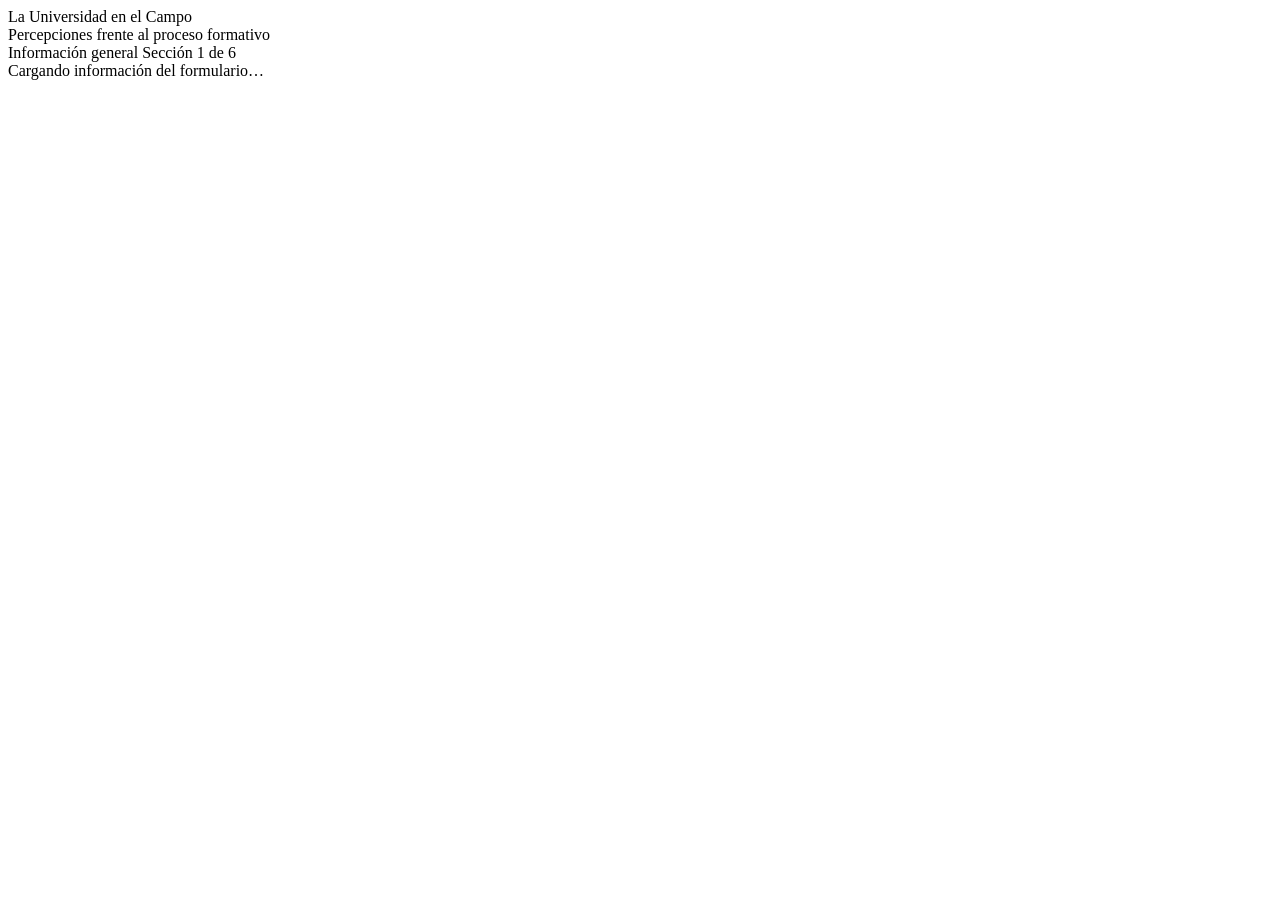
==== index.html @ bff48167 "fix: corregir mayúsculas en nombres de archivos" ====
<!DOCTYPE html>
<html lang="es">
<head>
  <meta charset="UTF-8" />
  <meta name="viewport" content="width=device-width, initial-scale=1.0" />
  <title>Percepciones Estudiantiles – La Universidad en el Campo</title>
  <link rel="stylesheet" href="css/styles.css" />
</head>
<body>

  <!-- Header -->
  <header class="header">
    <div class="header-logo">La Universidad en el Campo</div>
    <div class="header-sub">Percepciones frente al proceso formativo</div>
  </header>

  <!-- Barra de progreso -->
  <div class="progreso-wrap" id="barraProgreso">
    <div class="progreso-info">
      <span class="progreso-seccion" id="progresoSeccion">Información general</span>
      <span class="progreso-contador" id="progresoContador">Sección 1 de 6</span>
    </div>
    <div class="progreso-barra">
      <div class="progreso-fill" id="progresoFill" style="width: 16.6%"></div>
    </div>
  </div>

  <!-- Pantalla de carga inicial -->
  <div class="contenedor">
    <div class="cargando-catalogos visible" id="cargandoCatalogos">
      <div class="spinner"></div>
      <div class="cargando-texto">Cargando información del formulario…</div>
    </div>
  </div>

  <!-- Formulario -->
  <form id="formulario" novalidate style="display:none">
    <div class="contenedor">

      <!-- ==============================
           SECCIÓN 1 — INFORMACIÓN GENERAL
           ============================== -->
      <section class="seccion activa" id="sec1" data-titulo="Información general" data-num="1">
        <h2 class="seccion-titulo">Información general</h2>
        <p class="seccion-desc">Cuéntanos quién eres y en qué programa estás.</p>

        <!-- Nombre -->
        <div class="pregunta">
          <label class="pregunta-label" for="nombre">
            <span class="num">1</span> Nombre completo <span class="requerido">*</span>
          </label>
          <input type="text" id="nombre" name="nombre" placeholder="Tu nombre completo" autocomplete="name" />
          <div class="msg-error" id="err-nombre">Por favor ingresa tu nombre.</div>
        </div>

        <!-- Municipio -->
        <div class="pregunta">
          <label class="pregunta-label" for="municipio">
            <span class="num">2</span> Municipio <span class="requerido">*</span>
          </label>
          <select id="municipio" name="municipio">
            <option value="">— Selecciona un municipio —</option>
          </select>
          <div class="msg-error" id="err-municipio">Selecciona tu municipio.</div>
        </div>

        <!-- Institución Educativa -->
        <div class="pregunta">
          <label class="pregunta-label" for="institucion">
            <span class="num">3</span> Institución Educativa <span class="requerido">*</span>
          </label>
          <select id="institucion" name="institucion" disabled>
            <option value="">— Primero selecciona el municipio —</option>
          </select>
          <div class="msg-error" id="err-institucion">Selecciona tu institución.</div>
        </div>

        <!-- Sede -->
        <div class="pregunta">
          <label class="pregunta-label" for="sede">
            <span class="num">4</span> Sede <span class="requerido">*</span>
          </label>
          <select id="sede" name="sede" disabled>
            <option value="">— Primero selecciona la institución —</option>
          </select>
          <div class="msg-error" id="err-sede">Selecciona tu sede.</div>
        </div>

        <!-- Universidad -->
        <div class="pregunta">
          <label class="pregunta-label" for="universidad">
            <span class="num">5</span> Universidad <span class="requerido">*</span>
          </label>
          <select id="universidad" name="universidad">
            <option value="">— Selecciona una universidad —</option>
          </select>
          <div class="msg-error" id="err-universidad">Selecciona tu universidad.</div>
        </div>

        <!-- Programa -->
        <div class="pregunta">
          <label class="pregunta-label" for="programa">
            <span class="num">6</span> Programa de formación <span class="requerido">*</span>
          </label>
          <select id="programa" name="programa" disabled>
            <option value="">— Primero selecciona la universidad —</option>
          </select>
          <div class="msg-error" id="err-programa">Selecciona tu programa.</div>
        </div>

        <!-- Semestre -->
        <div class="pregunta">
          <label class="pregunta-label" for="semestre">
            <span class="num">7</span> Semestre o nivel de formación <span class="requerido">*</span>
          </label>
          <select id="semestre" name="semestre">
            <option value="">— Selecciona —</option>
            <option>Primero</option>
            <option>Segundo</option>
            <option>Tercero</option>
            <option>Cuarto</option>
            <option>Quinto</option>
            <option>Sexto</option>
          </select>
          <div class="msg-error" id="err-semestre">Selecciona tu semestre.</div>
        </div>

        <!-- Fecha -->
        <div class="pregunta">
          <label class="pregunta-label" for="fecha_diligenciamiento">
            <span class="num">8</span> Fecha de diligenciamiento <span class="requerido">*</span>
          </label>
          <input type="date" id="fecha_diligenciamiento" name="fecha_diligenciamiento" />
          <div class="msg-error" id="err-fecha_diligenciamiento">Selecciona la fecha.</div>
        </div>

        <div class="nav-botones">
          <button type="button" class="btn btn-primario" onclick="siguiente()">Siguiente →</button>
        </div>
      </section>

      <!-- ==============================
           SECCIÓN 2 — MOTIVACIÓN Y PERMANENCIA
           ============================== -->
      <section class="seccion" id="sec2" data-titulo="Motivación y permanencia" data-num="2">
        <h2 class="seccion-titulo">Motivación y permanencia</h2>
        <p class="seccion-desc">Cuéntanos cómo te sientes frente a tu proceso de formación.</p>

        <!-- P6 -->
        <div class="pregunta">
          <label class="pregunta-label">
            <span class="num">9</span> ¿Cómo te sientes actualmente frente a tu proceso de formación? <span class="requerido">*</span>
          </label>
          <div class="opciones" id="p6_motivacion">
            <label class="opcion"><input type="radio" name="p6_motivacion" value="Muy motivado"><span class="opcion-circulo"></span><span class="opcion-texto">Muy motivado/a</span></label>
            <label class="opcion"><input type="radio" name="p6_motivacion" value="Motivado"><span class="opcion-circulo"></span><span class="opcion-texto">Motivado/a</span></label>
            <label class="opcion"><input type="radio" name="p6_motivacion" value="Poco motivado"><span class="opcion-circulo"></span><span class="opcion-texto">Poco motivado/a</span></label>
            <label class="opcion"><input type="radio" name="p6_motivacion" value="Desmotivado"><span class="opcion-circulo"></span><span class="opcion-texto">Desmotivado/a</span></label>
          </div>
          <div class="msg-error" id="err-p6_motivacion">Selecciona una opción.</div>
        </div>

        <!-- P7 -->
        <div class="pregunta">
          <label class="pregunta-label">
            <span class="num">10</span> ¿Consideras importante continuar en el programa? <span class="requerido">*</span>
          </label>
          <div class="opciones" id="p7_continuar">
            <label class="opcion"><input type="radio" name="p7_continuar" value="Sí"><span class="opcion-circulo"></span><span class="opcion-texto">Sí</span></label>
            <label class="opcion"><input type="radio" name="p7_continuar" value="No"><span class="opcion-circulo"></span><span class="opcion-texto">No</span></label>
            <label class="opcion"><input type="radio" name="p7_continuar" value="Tal vez"><span class="opcion-circulo"></span><span class="opcion-texto">Tal vez</span></label>
          </div>
          <div class="msg-error" id="err-p7_continuar">Selecciona una opción.</div>
        </div>

        <!-- P8 -->
        <div class="pregunta">
          <label class="pregunta-label">
            <span class="num">11</span> ¿Has pensado en retirarte del programa? <span class="requerido">*</span>
          </label>
          <div class="opciones horizontal" id="p8_retiro">
            <label class="opcion"><input type="radio" name="p8_retiro" value="Sí"><span class="opcion-circulo"></span><span class="opcion-texto">Sí</span></label>
            <label class="opcion"><input type="radio" name="p8_retiro" value="No"><span class="opcion-circulo"></span><span class="opcion-texto">No</span></label>
          </div>
          <div class="msg-error" id="err-p8_retiro">Selecciona una opción.</div>
        </div>

        <!-- P9 — condicional si P8 = Sí -->
        <div class="pregunta pregunta-condicional" id="bloque-p9">
          <label class="pregunta-label">
            <span class="num">12</span> ¿Cuáles han sido las principales razones?
          </label>
          <div class="opciones" id="p9_razones_retiro">
            <label class="opcion"><input type="checkbox" name="p9_razones_retiro" value="Dificultades económicas"><span class="opcion-cuadro"></span><span class="opcion-texto">Dificultades económicas</span></label>
            <label class="opcion"><input type="checkbox" name="p9_razones_retiro" value="Falta de tiempo"><span class="opcion-cuadro"></span><span class="opcion-texto">Falta de tiempo</span></label>
            <label class="opcion"><input type="checkbox" name="p9_razones_retiro" value="Distancia o transporte"><span class="opcion-cuadro"></span><span class="opcion-texto">Distancia o transporte</span></label>
            <label class="opcion"><input type="checkbox" name="p9_razones_retiro" value="Problemas familiares"><span class="opcion-cuadro"></span><span class="opcion-texto">Problemas familiares</span></label>
            <label class="opcion"><input type="checkbox" name="p9_razones_retiro" value="Dificultades académicas"><span class="opcion-cuadro"></span><span class="opcion-texto">Dificultades académicas</span></label>
            <label class="opcion"><input type="checkbox" name="p9_razones_retiro" value="Falta de motivación"><span class="opcion-cuadro"></span><span class="opcion-texto">Falta de motivación</span></label>
            <label class="opcion"><input type="checkbox" name="p9_razones_retiro" value="Trabajo"><span class="opcion-cuadro"></span><span class="opcion-texto">Trabajo</span></label>
            <label class="opcion"><input type="checkbox" name="p9_razones_retiro" value="Otro"><span class="opcion-cuadro"></span><span class="opcion-texto">Otro</span></label>
          </div>
        </div>

        <!-- P10 -->
        <div class="pregunta">
          <label class="pregunta-label" for="p10_motivaciones">
            <span class="num">13</span> ¿Qué aspectos te motivan a continuar estudiando?
          </label>
          <textarea id="p10_motivaciones" name="p10_motivaciones" placeholder="Escribe aquí tu respuesta…"></textarea>
        </div>

        <div class="nav-botones">
          <button type="button" class="btn btn-secundario" onclick="anterior()">← Anterior</button>
          <button type="button" class="btn btn-primario" onclick="siguiente()">Siguiente →</button>
        </div>
      </section>

      <!-- ==============================
           SECCIÓN 3 — RENDIMIENTO ACADÉMICO
           ============================== -->
      <section class="seccion" id="sec3" data-titulo="Rendimiento académico" data-num="3">
        <h2 class="seccion-titulo">Rendimiento académico y dificultades</h2>
        <p class="seccion-desc">Cuéntanos cómo va tu proceso académico.</p>

        <!-- P11 -->
        <div class="pregunta">
          <label class="pregunta-label">
            <span class="num">14</span> ¿Cómo consideras tu desempeño académico? <span class="requerido">*</span>
          </label>
          <div class="opciones" id="p11_desempeno">
            <label class="opcion"><input type="radio" name="p11_desempeno" value="Excelente"><span class="opcion-circulo"></span><span class="opcion-texto">Excelente</span></label>
            <label class="opcion"><input type="radio" name="p11_desempeno" value="Bueno"><span class="opcion-circulo"></span><span class="opcion-texto">Bueno</span></label>
            <label class="opcion"><input type="radio" name="p11_desempeno" value="Regular"><span class="opcion-circulo"></span><span class="opcion-texto">Regular</span></label>
            <label class="opcion"><input type="radio" name="p11_desempeno" value="Bajo"><span class="opcion-circulo"></span><span class="opcion-texto">Bajo</span></label>
          </div>
          <div class="msg-error" id="err-p11_desempeno">Selecciona una opción.</div>
        </div>

        <!-- P12 -->
        <div class="pregunta">
          <label class="pregunta-label">
            <span class="num">15</span> ¿Has presentado dificultades en alguna asignatura o módulo? <span class="requerido">*</span>
          </label>
          <div class="opciones horizontal" id="p12_dificultades">
            <label class="opcion"><input type="radio" name="p12_dificultades" value="Sí"><span class="opcion-circulo"></span><span class="opcion-texto">Sí</span></label>
            <label class="opcion"><input type="radio" name="p12_dificultades" value="No"><span class="opcion-circulo"></span><span class="opcion-texto">No</span></label>
          </div>
          <div class="msg-error" id="err-p12_dificultades">Selecciona una opción.</div>
        </div>

        <!-- P13 — condicional si P12 = Sí -->
        <div class="pregunta pregunta-condicional" id="bloque-p13">
          <label class="pregunta-label">
            <span class="num">16</span> ¿Cuáles son las principales dificultades académicas?
          </label>
          <div class="opciones" id="p13_dificultades_detalle">
            <label class="opcion"><input type="checkbox" name="p13_dificultades_detalle" value="Comprensión de temas"><span class="opcion-cuadro"></span><span class="opcion-texto">Comprensión de temas</span></label>
            <label class="opcion"><input type="checkbox" name="p13_dificultades_detalle" value="Lectura y escritura"><span class="opcion-cuadro"></span><span class="opcion-texto">Lectura y escritura</span></label>
            <label class="opcion"><input type="checkbox" name="p13_dificultades_detalle" value="Uso de tecnología"><span class="opcion-cuadro"></span><span class="opcion-texto">Uso de tecnología</span></label>
            <label class="opcion"><input type="checkbox" name="p13_dificultades_detalle" value="Desarrollo de actividades"><span class="opcion-cuadro"></span><span class="opcion-texto">Desarrollo de actividades</span></label>
            <label class="opcion"><input type="checkbox" name="p13_dificultades_detalle" value="Tiempo para estudiar"><span class="opcion-cuadro"></span><span class="opcion-texto">Tiempo para estudiar</span></label>
            <label class="opcion"><input type="checkbox" name="p13_dificultades_detalle" value="Trabajo en equipo"><span class="opcion-cuadro"></span><span class="opcion-texto">Trabajo en equipo</span></label>
            <label class="opcion"><input type="checkbox" name="p13_dificultades_detalle" value="Investigación"><span class="opcion-cuadro"></span><span class="opcion-texto">Investigación</span></label>
            <label class="opcion"><input type="checkbox" name="p13_dificultades_detalle" value="Ninguna"><span class="opcion-cuadro"></span><span class="opcion-texto">Ninguna</span></label>
            <label class="opcion"><input type="checkbox" name="p13_dificultades_detalle" value="Otra"><span class="opcion-cuadro"></span><span class="opcion-texto">Otra</span></label>
          </div>
        </div>

        <!-- P13b -->
        <div class="pregunta">
          <label class="pregunta-label">
            <span class="num">17</span> ¿Has recibido apoyo oportuno para mejorar las dificultades académicas? <span class="requerido">*</span>
          </label>
          <div class="opciones horizontal" id="p13b_apoyo_oportuno">
            <label class="opcion"><input type="radio" name="p13b_apoyo_oportuno" value="Sí"><span class="opcion-circulo"></span><span class="opcion-texto">Sí</span></label>
            <label class="opcion"><input type="radio" name="p13b_apoyo_oportuno" value="No"><span class="opcion-circulo"></span><span class="opcion-texto">No</span></label>
          </div>
          <div class="msg-error" id="err-p13b_apoyo_oportuno">Selecciona una opción.</div>
        </div>

        <!-- P14 -->
        <div class="pregunta">
          <label class="pregunta-label" for="p14_estrategias">
            <span class="num">18</span> ¿Qué estrategias podrían ayudarte a mejorar tu proceso académico?
          </label>
          <textarea id="p14_estrategias" name="p14_estrategias" placeholder="Escribe aquí tu respuesta…"></textarea>
        </div>

        <div class="nav-botones">
          <button type="button" class="btn btn-secundario" onclick="anterior()">← Anterior</button>
          <button type="button" class="btn btn-primario" onclick="siguiente()">Siguiente →</button>
        </div>
      </section>

      <!-- ==============================
           SECCIÓN 4 — ACOMPAÑAMIENTO
           ============================== -->
      <section class="seccion" id="sec4" data-titulo="Necesidades de acompañamiento" data-num="4">
        <h2 class="seccion-titulo">Necesidades de acompañamiento</h2>
        <p class="seccion-desc">Cuéntanos qué tipo de apoyo necesitas.</p>

        <!-- P15 -->
        <div class="pregunta">
          <label class="pregunta-label">
            <span class="num">19</span> ¿Consideras que requieres mayor acompañamiento en tu proceso formativo? <span class="requerido">*</span>
          </label>
          <div class="opciones" id="p15_acompanamiento">
            <label class="opcion"><input type="radio" name="p15_acompanamiento" value="Sí"><span class="opcion-circulo"></span><span class="opcion-texto">Sí</span></label>
            <label class="opcion"><input type="radio" name="p15_acompanamiento" value="No"><span class="opcion-circulo"></span><span class="opcion-texto">No</span></label>
            <label class="opcion"><input type="radio" name="p15_acompanamiento" value="Algunas veces"><span class="opcion-circulo"></span><span class="opcion-texto">Algunas veces</span></label>
          </div>
          <div class="msg-error" id="err-p15_acompanamiento">Selecciona una opción.</div>
        </div>

        <!-- P16 -->
        <div class="pregunta">
          <label class="pregunta-label">
            <span class="num">20</span> ¿En qué aspectos necesitas mayor apoyo?
          </label>
          <div class="opciones" id="p16_aspectos_apoyo">
            <label class="opcion"><input type="checkbox" name="p16_aspectos_apoyo" value="Académico"><span class="opcion-cuadro"></span><span class="opcion-texto">Académico</span></label>
            <label class="opcion"><input type="checkbox" name="p16_aspectos_apoyo" value="Personal"><span class="opcion-cuadro"></span><span class="opcion-texto">Personal</span></label>
            <label class="opcion"><input type="checkbox" name="p16_aspectos_apoyo" value="Motivacional"><span class="opcion-cuadro"></span><span class="opcion-texto">Motivacional</span></label>
            <label class="opcion"><input type="checkbox" name="p16_aspectos_apoyo" value="Tecnológico"><span class="opcion-cuadro"></span><span class="opcion-texto">Tecnológico</span></label>
            <label class="opcion"><input type="checkbox" name="p16_aspectos_apoyo" value="Orientación para proyectos"><span class="opcion-cuadro"></span><span class="opcion-texto">Orientación para proyectos</span></label>
            <label class="opcion"><input type="checkbox" name="p16_aspectos_apoyo" value="Manejo del tiempo"><span class="opcion-cuadro"></span><span class="opcion-texto">Manejo del tiempo</span></label>
            <label class="opcion"><input type="checkbox" name="p16_aspectos_apoyo" value="Comunicación con docentes"><span class="opcion-cuadro"></span><span class="opcion-texto">Comunicación con docentes</span></label>
            <label class="opcion"><input type="checkbox" name="p16_aspectos_apoyo" value="Otro"><span class="opcion-cuadro"></span><span class="opcion-texto">Otro</span></label>
          </div>
        </div>

        <!-- P17 -->
        <div class="pregunta">
          <label class="pregunta-label">
            <span class="num">21</span> ¿De quién necesitas mayor acompañamiento?
          </label>
          <div class="opciones" id="p17_quien_acompana">
            <label class="opcion"><input type="checkbox" name="p17_quien_acompana" value="Docente universitario"><span class="opcion-cuadro"></span><span class="opcion-texto">Docente universitario</span></label>
            <label class="opcion"><input type="checkbox" name="p17_quien_acompana" value="Padrino"><span class="opcion-cuadro"></span><span class="opcion-texto">Padrino</span></label>
            <label class="opcion"><input type="checkbox" name="p17_quien_acompana" value="Compañeros de grupo"><span class="opcion-cuadro"></span><span class="opcion-texto">Compañeros de grupo</span></label>
            <label class="opcion"><input type="checkbox" name="p17_quien_acompana" value="Institución Educativa"><span class="opcion-cuadro"></span><span class="opcion-texto">Institución Educativa</span></label>
            <label class="opcion"><input type="checkbox" name="p17_quien_acompana" value="Familia"><span class="opcion-cuadro"></span><span class="opcion-texto">Familia</span></label>
          </div>
        </div>

        <div class="nav-botones">
          <button type="button" class="btn btn-secundario" onclick="anterior()">← Anterior</button>
          <button type="button" class="btn btn-primario" onclick="siguiente()">Siguiente →</button>
        </div>
      </section>

      <!-- ==============================
           SECCIÓN 5 — PERCEPCIÓN
           ============================== -->
      <section class="seccion" id="sec5" data-titulo="Percepción del proceso formativo" data-num="5">
        <h2 class="seccion-titulo">Percepción sobre el proceso formativo</h2>
        <p class="seccion-desc">Tu opinión es clave para mejorar el programa.</p>

        <!-- P18 — Escala 1-5 -->
        <div class="pregunta">
          <label class="pregunta-label">
            <span class="num">22</span> ¿Cómo valoras el acompañamiento de los docentes universitarios? <span class="requerido">*</span>
          </label>
          <div class="escala-wrap">
            <div class="escala-opciones" id="p18_valoracion_docentes">
              <label class="escala-opcion"><input type="radio" name="p18_valoracion_docentes" value="1"><div class="escala-btn">1</div></label>
              <label class="escala-opcion"><input type="radio" name="p18_valoracion_docentes" value="2"><div class="escala-btn">2</div></label>
              <label class="escala-opcion"><input type="radio" name="p18_valoracion_docentes" value="3"><div class="escala-btn">3</div></label>
              <label class="escala-opcion"><input type="radio" name="p18_valoracion_docentes" value="4"><div class="escala-btn">4</div></label>
              <label class="escala-opcion"><input type="radio" name="p18_valoracion_docentes" value="5"><div class="escala-btn">5</div></label>
            </div>
            <div class="escala-labels"><span>Muy bajo</span><span>Excelente</span></div>
          </div>
          <div class="msg-error" id="err-p18_valoracion_docentes">Selecciona una valoración.</div>
        </div>

        <!-- P19 -->
        <div class="pregunta">
          <label class="pregunta-label">
            <span class="num">23</span> ¿Consideras que las estrategias del modelo Escuela Nueva favorecen tu aprendizaje? <span class="requerido">*</span>
          </label>
          <div class="opciones" id="p19_escuela_nueva">
            <label class="opcion"><input type="radio" name="p19_escuela_nueva" value="Sí"><span class="opcion-circulo"></span><span class="opcion-texto">Sí</span></label>
            <label class="opcion"><input type="radio" name="p19_escuela_nueva" value="No"><span class="opcion-circulo"></span><span class="opcion-texto">No</span></label>
            <label class="opcion"><input type="radio" name="p19_escuela_nueva" value="Parcialmente"><span class="opcion-circulo"></span><span class="opcion-texto">Parcialmente</span></label>
          </div>
          <div class="msg-error" id="err-p19_escuela_nueva">Selecciona una opción.</div>
        </div>

        <!-- P20 -->
        <div class="pregunta">
          <label class="pregunta-label">
            <span class="num">24</span> ¿Cómo evalúas los módulos de currículo base entregados? <span class="requerido">*</span>
          </label>
          <div class="opciones" id="p20_modulos">
            <label class="opcion"><input type="radio" name="p20_modulos" value="Muy útiles"><span class="opcion-circulo"></span><span class="opcion-texto">Muy útiles</span></label>
            <label class="opcion"><input type="radio" name="p20_modulos" value="Útiles"><span class="opcion-circulo"></span><span class="opcion-texto">Útiles</span></label>
            <label class="opcion"><input type="radio" name="p20_modulos" value="Poco útiles"><span class="opcion-circulo"></span><span class="opcion-texto">Poco útiles</span></label>
          </div>
          <div class="msg-error" id="err-p20_modulos">Selecciona una opción.</div>
        </div>

        <!-- P21 -->
        <div class="pregunta">
          <label class="pregunta-label">
            <span class="num">25</span> ¿Consideras que los módulos se relacionan con tus proyectos para la vida? <span class="requerido">*</span>
          </label>
          <div class="opciones" id="p21_proyectos_vida">
            <label class="opcion"><input type="radio" name="p21_proyectos_vida" value="Sí"><span class="opcion-circulo"></span><span class="opcion-texto">Sí</span></label>
            <label class="opcion"><input type="radio" name="p21_proyectos_vida" value="No"><span class="opcion-circulo"></span><span class="opcion-texto">No</span></label>
            <label class="opcion"><input type="radio" name="p21_proyectos_vida" value="Parcialmente"><span class="opcion-circulo"></span><span class="opcion-texto">Parcialmente</span></label>
          </div>
          <div class="msg-error" id="err-p21_proyectos_vida">Selecciona una opción.</div>
        </div>

        <!-- P22 -->
        <div class="pregunta">
          <label class="pregunta-label" for="p22_aspectos_positivos">
            <span class="num">26</span> ¿Qué aspectos positivos destacas del proceso formativo?
          </label>
          <textarea id="p22_aspectos_positivos" name="p22_aspectos_positivos" placeholder="Escribe aquí tu respuesta…"></textarea>
        </div>

        <!-- P23 -->
        <div class="pregunta">
          <label class="pregunta-label" for="p23_mejoras">
            <span class="num">27</span> ¿Qué aspectos deberían fortalecerse o mejorarse?
          </label>
          <textarea id="p23_mejoras" name="p23_mejoras" placeholder="Escribe aquí tu respuesta…"></textarea>
        </div>

        <div class="nav-botones">
          <button type="button" class="btn btn-secundario" onclick="anterior()">← Anterior</button>
          <button type="button" class="btn btn-primario" onclick="siguiente()">Siguiente →</button>
        </div>
      </section>

      <!-- ==============================
           SECCIÓN 6 — CIERRE
           ============================== -->
      <section class="seccion" id="sec6" data-titulo="Cierre" data-num="6">
        <h2 class="seccion-titulo">Cierre</h2>
        <p class="seccion-desc">¡Ya casi terminas! Un último espacio para lo que quieras compartir.</p>

        <!-- P24 -->
        <div class="pregunta">
          <label class="pregunta-label" for="p24_comentarios">
            <span class="num">28</span> ¿Deseas agregar algún comentario o recomendación?
          </label>
          <textarea id="p24_comentarios" name="p24_comentarios" placeholder="Escribe aquí tu respuesta…" style="min-height:120px"></textarea>
        </div>

        <div class="nav-botones">
          <button type="button" class="btn btn-secundario" onclick="anterior()">← Anterior</button>
          <button type="button" class="btn btn-primario" id="btnEnviar" onclick="enviarFormulario()">Enviar formulario ✓</button>
        </div>
      </section>

      <!-- Estado de envío -->
      <div class="enviando" id="enviando">
        <div class="spinner"></div>
        <p style="color:#666; font-size:0.92rem">Enviando tus respuestas…</p>
      </div>

      <!-- Pantalla de éxito -->
      <div class="exito" id="exito">
        <div class="exito-icono">🌱</div>
        <h2 class="exito-titulo">¡Gracias por tu participación!</h2>
        <p class="exito-texto">Tu respuesta fue enviada correctamente. Tu voz es importante para fortalecer La Universidad en el Campo.</p>
        <button class="btn btn-primario" style="max-width:280px; margin:0 auto; display:block" onclick="reiniciarFormulario()">Registrar otra respuesta</button>
      </div>

    </div>
  </form>

  <script src="js/config.js"></script>
  <script src="js/form.js"></script>
</body>
</html>
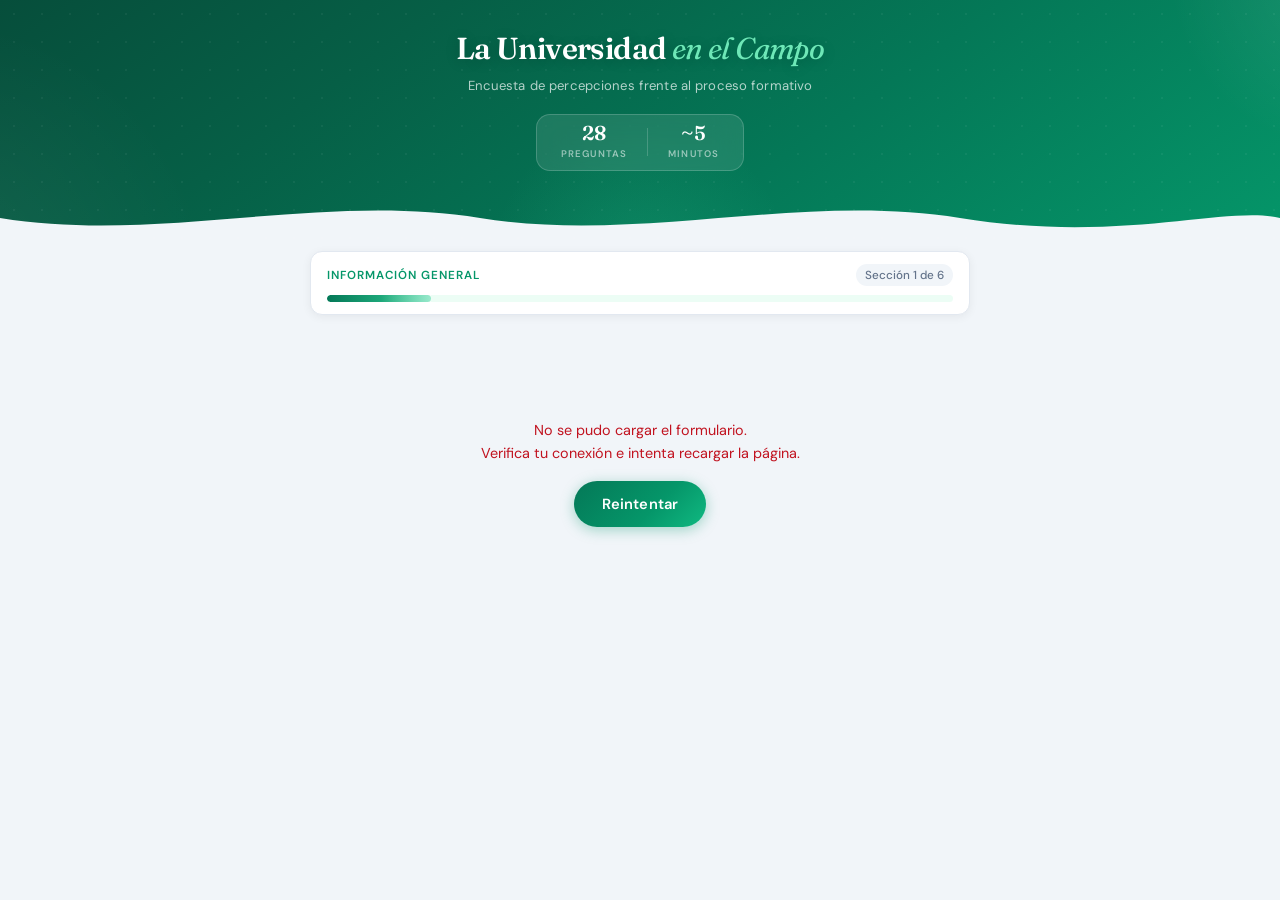
==== commit 3a4bac1c: "Organización" ====
--- a/index.html
+++ b/index.html
@@ -10,18 +10,36 @@
 
   <!-- Header -->
   <header class="header">
-    <div class="header-logo">La Universidad en el Campo</div>
-    <div class="header-sub">Percepciones frente al proceso formativo</div>
+    <div class="header-inner">
+      <h1 class="header-logo">La Universidad <em>en el Campo</em></h1>
+      <p class="header-sub">Encuesta de percepciones frente al proceso formativo</p>
+      <div class="header-stats">
+        <div class="hstat">
+          <span class="hstat-num">28</span>
+          <span class="hstat-lbl">preguntas</span>
+        </div>
+        <div class="hstat-div"></div>
+        <div class="hstat">
+          <span class="hstat-num">~5</span>
+          <span class="hstat-lbl">minutos</span>
+        </div>
+      </div>
+    </div>
+    <svg class="header-wave" xmlns="http://www.w3.org/2000/svg" viewBox="0 0 1440 72" preserveAspectRatio="none" aria-hidden="true">
+      <path d="M0,36 C180,72 360,0 540,36 C720,72 900,0 1080,36 C1260,72 1380,18 1440,36 L1440,72 L0,72 Z"/>
+    </svg>
   </header>
 
   <!-- Barra de progreso -->
   <div class="progreso-wrap" id="barraProgreso">
-    <div class="progreso-info">
-      <span class="progreso-seccion" id="progresoSeccion">Información general</span>
-      <span class="progreso-contador" id="progresoContador">Sección 1 de 6</span>
-    </div>
-    <div class="progreso-barra">
-      <div class="progreso-fill" id="progresoFill" style="width: 16.6%"></div>
+    <div class="progreso-inner">
+      <div class="progreso-info">
+        <span class="progreso-seccion" id="progresoSeccion">Información general</span>
+        <span class="progreso-contador" id="progresoContador">Sección 1 de 6</span>
+      </div>
+      <div class="progreso-barra">
+        <div class="progreso-fill" id="progresoFill" style="width: 16.6%"></div>
+      </div>
     </div>
   </div>
 
@@ -466,9 +484,10 @@
       <!-- Pantalla de éxito -->
       <div class="exito" id="exito">
         <div class="exito-icono">🌱</div>
-        <h2 class="exito-titulo">¡Gracias por tu participación!</h2>
-        <p class="exito-texto">Tu respuesta fue enviada correctamente. Tu voz es importante para fortalecer La Universidad en el Campo.</p>
-        <button class="btn btn-primario" style="max-width:280px; margin:0 auto; display:block" onclick="reiniciarFormulario()">Registrar otra respuesta</button>
+        <h2 class="exito-titulo">¡Gracias<span id="exito-nombre" class="exito-nombre"></span>!</h2>
+        <div class="exito-badge">✓ Formulario enviado correctamente</div>
+        <p class="exito-texto">Tu respuesta fue registrada exitosamente. Tu voz es clave para fortalecer <strong>La Universidad en el Campo</strong> y mejorar el proceso formativo.</p>
+        <button class="btn btn-primario" style="max-width:290px; margin:0 auto; display:block" onclick="reiniciarFormulario()">Registrar otra respuesta</button>
       </div>
 
     </div>
--- a/css/styles.css
+++ b/css/styles.css
@@ -0,0 +1,783 @@
+/* ================================================
+   UNIVERSIDAD EN EL CAMPO — Estilos del formulario
+   Versión 2 — Diseño moderno y responsivo
+   ================================================ */
+
+@import url('https://fonts.googleapis.com/css2?family=Fraunces:ital,wght@0,400;0,600;1,400&family=DM+Sans:opsz,wght@9..40,300;9..40,400;9..40,500;9..40,600&display=swap');
+
+/* ─── Variables ─────────────────────────────── */
+:root {
+  --verde:         #059669;
+  --verde-dark:    #047857;
+  --verde-grad:    #10b981;
+  --verde-claro:   #34d399;
+  --verde-suave:   #ecfdf5;
+  --verde-medio:   #a7f3d0;
+  --accent:        #f97316;
+  --accent-suave:  #fff7ed;
+  --surface:       #f1f5f9;
+  --card:          #ffffff;
+  --texto:         #0f172a;
+  --texto-muted:   #64748b;
+  --borde:         #e2e8f0;
+  --error:         #ef4444;
+  --error-suave:   #fef2f2;
+  --sombra-xs:     0 1px 2px rgba(0,0,0,0.06);
+  --sombra-sm:     0 1px 4px rgba(0,0,0,0.07), 0 1px 2px rgba(0,0,0,0.04);
+  --sombra:        0 4px 16px rgba(0,0,0,0.08), 0 2px 6px rgba(0,0,0,0.04);
+  --sombra-lg:     0 12px 40px rgba(0,0,0,0.12), 0 4px 12px rgba(0,0,0,0.06);
+  --radio:         14px;
+  --radio-sm:      9px;
+  --t:             0.22s cubic-bezier(0.4, 0, 0.2, 1);
+}
+
+/* ─── Reset ─────────────────────────────────── */
+*, *::before, *::after { box-sizing: border-box; margin: 0; padding: 0; }
+
+body {
+  font-family: 'DM Sans', sans-serif;
+  font-weight: 400;
+  background: var(--surface);
+  color: var(--texto);
+  min-height: 100vh;
+  line-height: 1.6;
+  font-size: 16px;
+  -webkit-font-smoothing: antialiased;
+}
+
+/* ─── Header ─────────────────────────────────── */
+.header {
+  background: linear-gradient(145deg, #064e3b 0%, #065f46 28%, #047857 62%, #059669 100%);
+  color: #fff;
+  padding: 30px 24px 72px;
+  text-align: center;
+  position: relative;
+  overflow: hidden;
+}
+
+/* Círculos decorativos de fondo */
+.header::before {
+  content: '';
+  position: absolute;
+  inset: 0;
+  background:
+    radial-gradient(circle 500px at -5% 120%, rgba(255,255,255,0.06) 0%, transparent 55%),
+    radial-gradient(circle 350px at 105% -10%, rgba(255,255,255,0.09) 0%, transparent 50%),
+    radial-gradient(circle 250px at 50% 110%, rgba(52,211,153,0.18) 0%, transparent 60%);
+  pointer-events: none;
+}
+
+/* Grid punteado sutil */
+.header::after {
+  content: '';
+  position: absolute;
+  inset: 0;
+  background-image: radial-gradient(circle, rgba(255,255,255,0.12) 1px, transparent 1px);
+  background-size: 28px 28px;
+  opacity: 0.4;
+  pointer-events: none;
+}
+
+.header-inner {
+  position: relative;
+  z-index: 1;
+  max-width: 680px;
+  margin: 0 auto;
+}
+
+.header-eyebrow {
+  font-size: 0.68rem;
+  font-weight: 600;
+  letter-spacing: 0.2em;
+  text-transform: uppercase;
+  color: rgba(255,255,255,0.55);
+  margin-bottom: 18px;
+  display: flex;
+  align-items: center;
+  justify-content: center;
+  gap: 10px;
+}
+
+.header-eyebrow::before,
+.header-eyebrow::after {
+  content: '';
+  display: block;
+  width: 32px;
+  height: 1px;
+  background: rgba(255,255,255,0.25);
+}
+
+.header-logo {
+  font-family: 'Fraunces', serif;
+  font-size: 1.9rem;
+  font-weight: 600;
+  letter-spacing: -0.02em;
+  line-height: 1.2;
+  margin-bottom: 10px;
+  text-shadow: 0 2px 14px rgba(0,0,0,0.2);
+  position: relative;
+}
+
+.header-logo em {
+  font-style: italic;
+  font-weight: 400;
+  color: #6ee7b7;
+}
+
+.header-sub {
+  font-size: 0.82rem;
+  font-weight: 400;
+  color: rgba(255,255,255,0.7);
+  max-width: 360px;
+  margin: 0 auto 18px;
+  line-height: 1.5;
+  letter-spacing: 0.01em;
+}
+
+.header-stats {
+  display: inline-flex;
+  align-items: center;
+  background: rgba(255,255,255,0.1);
+  backdrop-filter: blur(14px);
+  -webkit-backdrop-filter: blur(14px);
+  border: 1px solid rgba(255,255,255,0.18);
+  border-radius: 14px;
+  padding: 8px 4px;
+}
+
+.hstat {
+  display: flex;
+  flex-direction: column;
+  align-items: center;
+  padding: 0 20px;
+}
+
+.hstat-num {
+  font-family: 'Fraunces', serif;
+  font-size: 1.25rem;
+  font-weight: 600;
+  line-height: 1;
+  color: #fff;
+}
+
+.hstat-lbl {
+  font-size: 0.6rem;
+  font-weight: 600;
+  letter-spacing: 0.12em;
+  text-transform: uppercase;
+  color: rgba(255,255,255,0.55);
+  margin-top: 3px;
+}
+
+.hstat-div {
+  width: 1px;
+  height: 28px;
+  background: rgba(255,255,255,0.18);
+  flex-shrink: 0;
+}
+
+/* Ola SVG inferior */
+.header-wave {
+  position: absolute;
+  bottom: -1px;
+  left: 0;
+  width: 100%;
+  height: 52px;
+  display: block;
+}
+
+.header-wave path {
+  fill: var(--surface);
+}
+
+/* ─── Barra de progreso ──────────────────────── */
+.progreso-wrap {
+  background: var(--surface);
+  position: sticky;
+  top: 0;
+  z-index: 100;
+  padding: 8px 16px;
+}
+
+.progreso-inner {
+  max-width: 660px;
+  margin: 0 auto;
+  padding: 12px 16px;
+  background: var(--card);
+  border: 1px solid var(--borde);
+  border-radius: 12px;
+  box-shadow: 0 2px 10px rgba(0,0,0,0.06);
+}
+
+.progreso-info {
+  display: flex;
+  justify-content: space-between;
+  align-items: center;
+  margin-bottom: 9px;
+}
+
+.progreso-seccion {
+  font-size: 0.73rem;
+  font-weight: 600;
+  color: var(--verde);
+  text-transform: uppercase;
+  letter-spacing: 0.08em;
+}
+
+.progreso-contador {
+  font-size: 0.73rem;
+  color: var(--texto-muted);
+  font-weight: 500;
+  background: var(--surface);
+  padding: 2px 9px;
+  border-radius: 99px;
+}
+
+.progreso-barra {
+  height: 7px;
+  background: var(--verde-suave);
+  border-radius: 99px;
+  overflow: hidden;
+}
+
+.progreso-fill {
+  height: 100%;
+  background: linear-gradient(90deg, var(--verde-dark), var(--verde-claro));
+  border-radius: 99px;
+  transition: width 0.65s cubic-bezier(0.4, 0, 0.2, 1);
+  position: relative;
+}
+
+.progreso-fill::after {
+  content: '';
+  position: absolute;
+  top: 0; right: 0; bottom: 0;
+  width: 50px;
+  background: linear-gradient(90deg, transparent, rgba(255,255,255,0.5));
+  animation: shimmer 2s ease-in-out infinite;
+}
+
+@keyframes shimmer {
+  0%, 100% { opacity: 0; }
+  50%       { opacity: 1; }
+}
+
+/* ─── Contenedor principal ───────────────────── */
+.contenedor {
+  max-width: 660px;
+  margin: 0 auto;
+  padding: 16px 16px 100px;
+}
+
+/* Oculta el contenedor del spinner cuando el spinner está escondido */
+.contenedor:has(> .cargando-catalogos:not(.visible)) {
+  display: none;
+}
+
+/* ─── Secciones con animación direccional ────── */
+.seccion { display: none; }
+
+.seccion.activa {
+  display: block;
+  animation: slideInRight 0.38s cubic-bezier(0.4, 0, 0.2, 1) forwards;
+}
+
+.seccion.activa.reverse {
+  animation: slideInLeft 0.38s cubic-bezier(0.4, 0, 0.2, 1) forwards;
+}
+
+@keyframes slideInRight {
+  from { opacity: 0; transform: translateX(30px); }
+  to   { opacity: 1; transform: translateX(0);    }
+}
+
+@keyframes slideInLeft {
+  from { opacity: 0; transform: translateX(-30px); }
+  to   { opacity: 1; transform: translateX(0);     }
+}
+
+.seccion-titulo {
+  font-family: 'Fraunces', serif;
+  font-size: 1.5rem;
+  color: var(--texto);
+  margin-bottom: 6px;
+  font-weight: 600;
+  letter-spacing: -0.01em;
+}
+
+.seccion-desc {
+  font-size: 0.875rem;
+  color: var(--texto-muted);
+  margin-bottom: 14px;
+  padding-bottom: 12px;
+  border-bottom: 2px solid var(--verde-suave);
+  line-height: 1.65;
+}
+
+/* ─── Tarjeta de pregunta ────────────────────── */
+.pregunta {
+  background: var(--card);
+  border: 1.5px solid var(--borde);
+  border-radius: var(--radio);
+  padding: 22px;
+  margin-bottom: 14px;
+  transition: border-color var(--t), box-shadow var(--t), transform var(--t);
+  box-shadow: var(--sombra-xs);
+}
+
+.pregunta:hover {
+  border-color: var(--verde-medio);
+  box-shadow: var(--sombra-sm);
+}
+
+.pregunta:focus-within {
+  border-color: var(--verde);
+  box-shadow: 0 0 0 4px rgba(5,150,105,0.09), var(--sombra);
+}
+
+.pregunta-label {
+  display: block;
+  font-weight: 500;
+  font-size: 0.92rem;
+  margin-bottom: 14px;
+  line-height: 1.55;
+  color: var(--texto);
+}
+
+.pregunta-label .num {
+  display: inline-flex;
+  align-items: center;
+  justify-content: center;
+  width: 24px;
+  height: 24px;
+  background: linear-gradient(135deg, var(--verde-dark), var(--verde-grad));
+  color: #fff;
+  border-radius: 50%;
+  font-size: 0.67rem;
+  font-weight: 700;
+  margin-right: 8px;
+  flex-shrink: 0;
+  vertical-align: middle;
+  box-shadow: 0 2px 6px rgba(5,150,105,0.3);
+}
+
+.pregunta-label .requerido {
+  color: var(--accent);
+  margin-left: 2px;
+  font-weight: 600;
+}
+
+.pregunta-condicional { display: none; }
+.pregunta-condicional.visible {
+  display: block;
+  animation: slideInRight 0.3s ease forwards;
+}
+
+/* ─── Inputs de texto / fecha / select / textarea ─ */
+input[type="text"],
+input[type="date"],
+select,
+textarea {
+  width: 100%;
+  padding: 11px 14px;
+  border: 1.5px solid var(--borde);
+  border-radius: var(--radio-sm);
+  font-family: 'DM Sans', sans-serif;
+  font-size: 0.9rem;
+  color: var(--texto);
+  background: var(--card);
+  transition: border-color var(--t), box-shadow var(--t), background var(--t);
+  appearance: none;
+  -webkit-appearance: none;
+}
+
+input[type="text"]:focus,
+input[type="date"]:focus,
+select:focus,
+textarea:focus {
+  outline: none;
+  border-color: var(--verde);
+  box-shadow: 0 0 0 3px rgba(5,150,105,0.12);
+  background: var(--verde-suave);
+}
+
+input.error, select.error, textarea.error {
+  border-color: var(--error) !important;
+  background: var(--error-suave) !important;
+  box-shadow: 0 0 0 3px rgba(239,68,68,0.1) !important;
+}
+
+.msg-error {
+  font-size: 0.77rem;
+  color: var(--error);
+  margin-top: 7px;
+  display: none;
+  align-items: center;
+  gap: 5px;
+  font-weight: 500;
+}
+
+.msg-error::before {
+  content: '!';
+  display: inline-flex;
+  align-items: center;
+  justify-content: center;
+  width: 15px;
+  height: 15px;
+  background: var(--error);
+  color: #fff;
+  border-radius: 50%;
+  font-size: 0.65rem;
+  font-weight: 700;
+  flex-shrink: 0;
+}
+
+.msg-error.visible { display: flex; }
+
+select {
+  background-image: url("data:image/svg+xml,%3Csvg xmlns='http://www.w3.org/2000/svg' width='12' height='8' viewBox='0 0 12 8'%3E%3Cpath fill='%23059669' d='M6 8L0 0h12z'/%3E%3C/svg%3E");
+  background-repeat: no-repeat;
+  background-position: right 14px center;
+  padding-right: 38px;
+  cursor: pointer;
+}
+
+select:disabled {
+  background-color: var(--surface);
+  color: #aab;
+  cursor: not-allowed;
+  opacity: 0.8;
+}
+
+textarea {
+  resize: vertical;
+  min-height: 90px;
+}
+
+/* ─── Opciones (radio y checkbox) ────────────── */
+.opciones { display: flex; flex-direction: column; gap: 8px; }
+.opciones.horizontal { flex-direction: row; flex-wrap: wrap; gap: 8px; }
+
+.opcion {
+  display: flex;
+  align-items: center;
+  gap: 10px;
+  padding: 11px 14px;
+  border: 1.5px solid var(--borde);
+  border-radius: var(--radio-sm);
+  cursor: pointer;
+  transition: all var(--t);
+  user-select: none;
+  background: var(--card);
+}
+
+.opcion:hover {
+  border-color: var(--verde);
+  background: var(--verde-suave);
+  transform: translateX(3px);
+}
+
+.opcion input[type="radio"],
+.opcion input[type="checkbox"] { display: none; }
+
+.opcion-circulo {
+  width: 20px; height: 20px;
+  border: 2px solid var(--borde);
+  border-radius: 50%;
+  flex-shrink: 0;
+  transition: all var(--t);
+  position: relative;
+}
+
+.opcion-cuadro {
+  width: 20px; height: 20px;
+  border: 2px solid var(--borde);
+  border-radius: 5px;
+  flex-shrink: 0;
+  transition: all var(--t);
+  position: relative;
+}
+
+.opcion input:checked ~ .opcion-circulo {
+  border-color: var(--verde);
+  background: var(--verde);
+  box-shadow: inset 0 0 0 4px var(--card);
+  transform: scale(1.12);
+}
+
+.opcion input:checked ~ .opcion-cuadro {
+  border-color: var(--verde);
+  background: var(--verde);
+  transform: scale(1.08);
+}
+
+.opcion input:checked ~ .opcion-cuadro::after {
+  content: '';
+  position: absolute;
+  left: 4px; top: 0;
+  width: 7px; height: 12px;
+  border: 2.5px solid #fff;
+  border-top: none; border-left: none;
+  transform: rotate(45deg);
+}
+
+.opcion:has(input:checked) {
+  border-color: var(--verde);
+  background: var(--verde-suave);
+  transform: translateX(3px);
+  box-shadow: var(--sombra-xs);
+}
+
+.opcion-texto { font-size: 0.9rem; }
+
+/* ─── Escala Likert ──────────────────────────── */
+.escala-wrap { display: flex; flex-direction: column; gap: 10px; }
+
+.escala-labels {
+  display: flex;
+  justify-content: space-between;
+  font-size: 0.72rem;
+  color: var(--texto-muted);
+  padding: 0 4px;
+  font-weight: 500;
+}
+
+.escala-opciones {
+  display: flex;
+  justify-content: space-between;
+  gap: 8px;
+}
+
+.escala-opcion {
+  flex: 1;
+  display: flex;
+  flex-direction: column;
+  align-items: center;
+  cursor: pointer;
+}
+
+.escala-opcion input { display: none; }
+
+.escala-btn {
+  width: 100%;
+  aspect-ratio: 1;
+  max-width: 58px;
+  border: 2px solid var(--borde);
+  border-radius: 12px;
+  display: flex;
+  align-items: center;
+  justify-content: center;
+  font-weight: 700;
+  font-size: 1rem;
+  transition: all var(--t);
+  color: var(--texto-muted);
+  background: var(--card);
+}
+
+.escala-opcion:hover .escala-btn {
+  border-color: var(--verde);
+  color: var(--verde);
+  background: var(--verde-suave);
+  transform: translateY(-3px);
+  box-shadow: var(--sombra-sm);
+}
+
+.escala-opcion input:checked ~ .escala-btn {
+  background: linear-gradient(135deg, var(--verde-dark), var(--verde-grad));
+  border-color: transparent;
+  color: #fff;
+  transform: translateY(-4px) scale(1.1);
+  box-shadow: 0 5px 16px rgba(5,150,105,0.38);
+}
+
+/* ─── Botones de navegación ──────────────────── */
+.nav-botones {
+  display: flex;
+  justify-content: space-between;
+  gap: 12px;
+  margin-top: 28px;
+}
+
+.btn {
+  padding: 13px 28px;
+  border: none;
+  border-radius: 99px;
+  font-family: 'DM Sans', sans-serif;
+  font-size: 0.92rem;
+  font-weight: 600;
+  cursor: pointer;
+  transition: all var(--t);
+  flex: 1;
+  letter-spacing: 0.01em;
+  position: relative;
+  overflow: hidden;
+}
+
+.btn::after {
+  content: '';
+  position: absolute;
+  inset: 0;
+  background: rgba(255,255,255,0);
+  transition: background var(--t);
+}
+
+.btn:hover::after { background: rgba(255,255,255,0.1); }
+
+.btn-primario {
+  background: linear-gradient(135deg, var(--verde-dark) 0%, var(--verde) 60%, var(--verde-grad) 100%);
+  color: #fff;
+  box-shadow: 0 3px 14px rgba(5,150,105,0.35);
+}
+
+.btn-primario:hover {
+  transform: translateY(-2px);
+  box-shadow: 0 7px 22px rgba(5,150,105,0.45);
+}
+
+.btn-primario:active { transform: translateY(0); box-shadow: 0 2px 8px rgba(5,150,105,0.3); }
+
+.btn-secundario {
+  background: var(--card);
+  color: var(--verde);
+  border: 1.5px solid var(--verde);
+}
+
+.btn-secundario:hover {
+  background: var(--verde-suave);
+  transform: translateY(-1px);
+}
+
+.btn:disabled {
+  opacity: 0.45;
+  cursor: not-allowed;
+  transform: none !important;
+  box-shadow: none !important;
+}
+
+/* ─── Spinner y estado de envío ──────────────── */
+.enviando {
+  display: none;
+  text-align: center;
+  padding: 70px 20px;
+}
+
+.enviando.visible { display: block; }
+
+.spinner {
+  width: 50px; height: 50px;
+  border: 4px solid var(--verde-suave);
+  border-top-color: var(--verde);
+  border-radius: 50%;
+  animation: spin 0.75s linear infinite;
+  margin: 0 auto 20px;
+}
+
+@keyframes spin { to { transform: rotate(360deg); } }
+
+/* ─── Pantalla de éxito ──────────────────────── */
+.exito {
+  display: none;
+  text-align: center;
+  padding: 64px 24px;
+}
+
+.exito.visible {
+  display: block;
+  animation: popIn 0.5s cubic-bezier(0.34, 1.56, 0.64, 1) forwards;
+}
+
+@keyframes popIn {
+  from { opacity: 0; transform: scale(0.82); }
+  to   { opacity: 1; transform: scale(1);    }
+}
+
+.exito-icono {
+  width: 84px; height: 84px;
+  background: linear-gradient(135deg, var(--verde-suave), var(--verde-medio));
+  border-radius: 50%;
+  display: flex;
+  align-items: center;
+  justify-content: center;
+  margin: 0 auto 26px;
+  font-size: 2.6rem;
+  box-shadow: 0 0 0 16px rgba(5,150,105,0.07);
+  animation: pulse 2.5s ease-in-out infinite;
+}
+
+@keyframes pulse {
+  0%, 100% { box-shadow: 0 0 0 16px rgba(5,150,105,0.07); }
+  50%       { box-shadow: 0 0 0 26px rgba(5,150,105,0.04); }
+}
+
+.exito-titulo {
+  font-family: 'Fraunces', serif;
+  font-size: 1.85rem;
+  color: var(--verde-dark);
+  margin-bottom: 12px;
+  font-weight: 600;
+  line-height: 1.3;
+}
+
+.exito-nombre { color: var(--verde); font-style: italic; }
+
+.exito-texto {
+  color: var(--texto-muted);
+  font-size: 0.92rem;
+  line-height: 1.75;
+  max-width: 400px;
+  margin: 0 auto 18px;
+}
+
+.exito-badge {
+  display: inline-flex;
+  align-items: center;
+  gap: 6px;
+  background: var(--verde-suave);
+  color: var(--verde-dark);
+  border: 1px solid var(--verde-medio);
+  border-radius: 99px;
+  padding: 6px 18px;
+  font-size: 0.82rem;
+  font-weight: 600;
+  margin-bottom: 30px;
+  letter-spacing: 0.02em;
+}
+
+/* ─── Cargando catálogos ─────────────────────── */
+.cargando-catalogos {
+  text-align: center;
+  padding: 80px 20px;
+  display: none;
+}
+
+.cargando-catalogos.visible { display: block; }
+
+.cargando-texto {
+  font-size: 0.875rem;
+  color: var(--texto-muted);
+  margin-top: 16px;
+  font-weight: 500;
+}
+
+/* ─── Responsive ─────────────────────────────── */
+@media (max-width: 600px) {
+  .header { padding: 22px 20px 64px; }
+  .header-logo { font-size: 1.55rem; }
+  .header-sub { font-size: 0.8rem; }
+  .hstat { padding: 0 16px; }
+  .hstat-num { font-size: 1.1rem; }
+  .contenedor { padding: 16px 12px 90px; }
+  .seccion-titulo { font-size: 1.28rem; }
+  .pregunta { padding: 18px 14px; }
+  .btn { padding: 12px 18px; font-size: 0.88rem; }
+  .escala-btn { max-width: 46px; font-size: 0.9rem; border-radius: 9px; }
+  .exito-titulo { font-size: 1.55rem; }
+  .exito-icono { width: 72px; height: 72px; font-size: 2.2rem; }
+}
+
+@media (max-width: 380px) {
+  .header-logo { font-size: 1.3rem; }
+  .hstat { padding: 0 14px; }
+  .escala-btn { max-width: 38px; font-size: 0.82rem; }
+  .opciones.horizontal { flex-direction: column; }
+}
